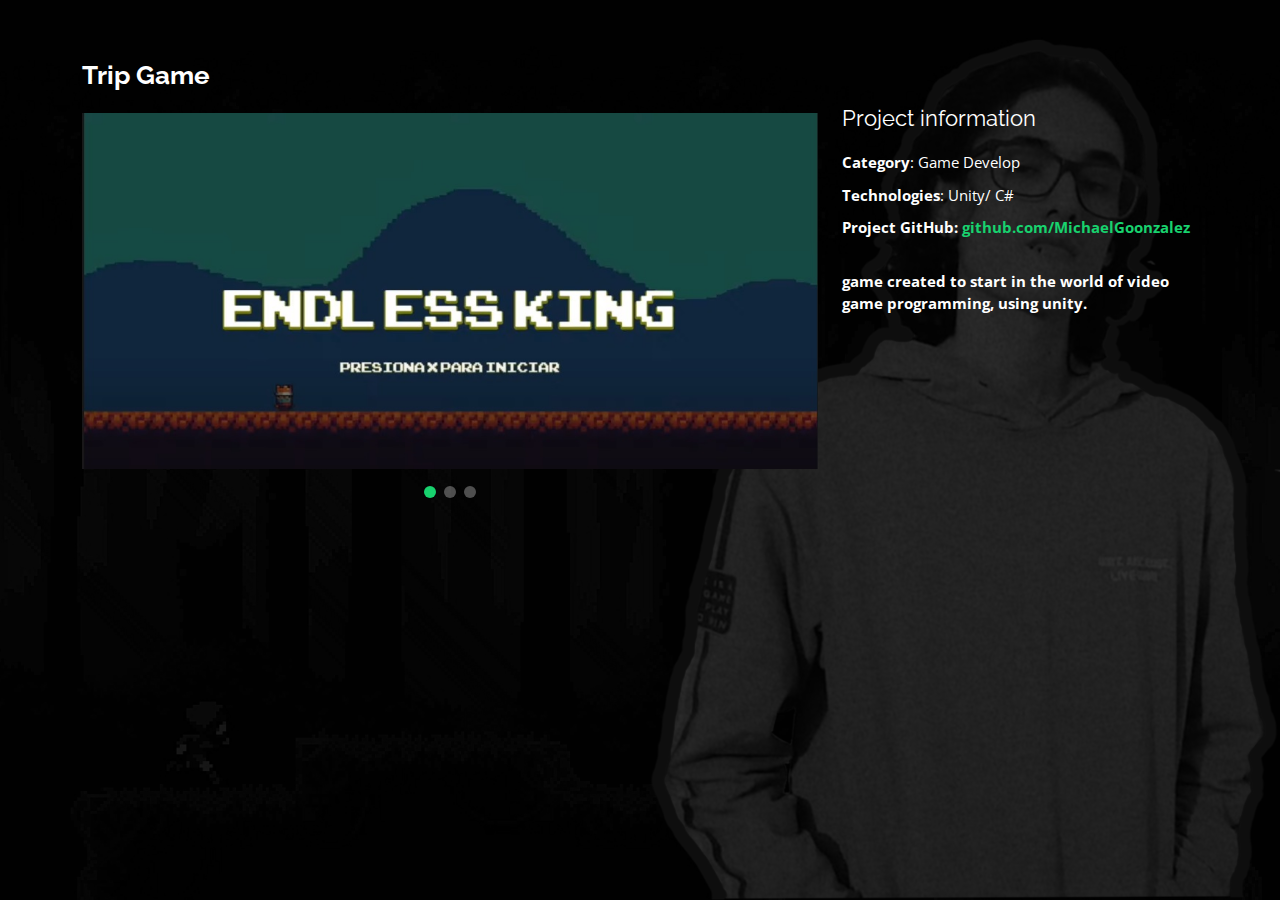
==== Details/gamesProyect1.html @ b8049355 "vr1.1.3" ====
<!DOCTYPE html>
<html lang="en">

<head>
    <meta charset="utf-8">
    <meta content="width=device-width, initial-scale=1.0" name="viewport">

    <title>Proyects Details</title>
    <meta content="" name="description">
    <meta content="" name="keywords">

    <!-- Google Fonts -->
    <link
        href="https://fonts.googleapis.com/css?family=Open+Sans:300,300i,400,400i,600,600i,700,700i|Raleway:300,300i,400,400i,500,500i,600,600i,700,700i|Poppins:300,300i,400,400i,500,500i,600,600i,700,700i"
        rel="stylesheet">

    <!-- Vendor CSS Files -->
    <link href="/assets/vendor/bootstrap/css/bootstrap.min.css" rel="stylesheet">
    <link href="/assets/vendor/bootstrap-icons/bootstrap-icons.css" rel="stylesheet">
    <link href="/assets/vendor/boxicons/css/boxicons.min.css" rel="stylesheet">
    <link href="/assets/vendor/glightbox/css/glightbox.min.css" rel="stylesheet">
    <link href="/assets/vendor/remixicon/remixicon.css" rel="stylesheet">
    <link href="/assets/vendor/swiper/swiper-bundle.min.css" rel="stylesheet">

    <!-- Main CSS File -->
    <link href="/assets/css/style.css" rel="stylesheet">
</head>

<body>

    <main id="main">

        <!-- ======= Portfolio Details ======= -->
        <div id="portfolio-details" class="portfolio-details">
            <div class="container">

                <div class="row">

                    <div class="col-lg-8">
                        <h2 class="portfolio-title">Trip Game</h2>

                        <div class="portfolio-details-slider swiper">
                            <div class="swiper-wrapper align-items-center">

                                <div class="swiper-slide">
                                    <img src="/assets/img/portfolio/portfolio-2.jpg" alt="">
                                </div>

                                <div class="swiper-slide">
                                    <img src="/assets/img/portfolio/details/ProyectVgame1.jpg" alt="">
                                </div>

                                <div class="swiper-slide">
                                    <img src="/assets/img/portfolio/details/ProyectVgame1.1.jpg" alt="">
                                </div>

                            </div>
                            <div class="swiper-pagination"></div>
                        </div>

                    </div>

                    <div class="col-lg-4 portfolio-info">
                        <h3>Project information</h3>
                        <ul>
                            <li><strong>Category</strong>: Game Develop</li>
                            <li><strong>Technologies</strong>: Unity/ C#</li>
                            <li><strong>Project GitHub: <a href="https://github.com/MichaelGoonzalez/Trip"
                                        target="_blank">github.com/MichaelGoonzalez</a></li>
                        </ul>

                        <p>
                            game created to start in the world of video game programming, using unity.
                        </p>
                    </div>

                </div>

            </div>
        </div><!-- End Portfolio Details -->

    </main><!-- End #main -->

    <!-- Vendor JS Files -->
    <script src="/assets/vendor/purecounter/purecounter.js"></script>
    <script src="/assets/vendor/bootstrap/js/bootstrap.bundle.min.js"></script>
    <script src="/assets/vendor/glightbox/js/glightbox.min.js"></script>
    <script src="/assets/vendor/isotope-layout/isotope.pkgd.min.js"></script>
    <script src="/assets/vendor/swiper/swiper-bundle.min.js"></script>
    <script src="/assets/vendor/waypoints/noframework.waypoints.js"></script>

    <!-- Main JS File -->
    <script src="/assets/js/main.js"></script>

</body>

</html>
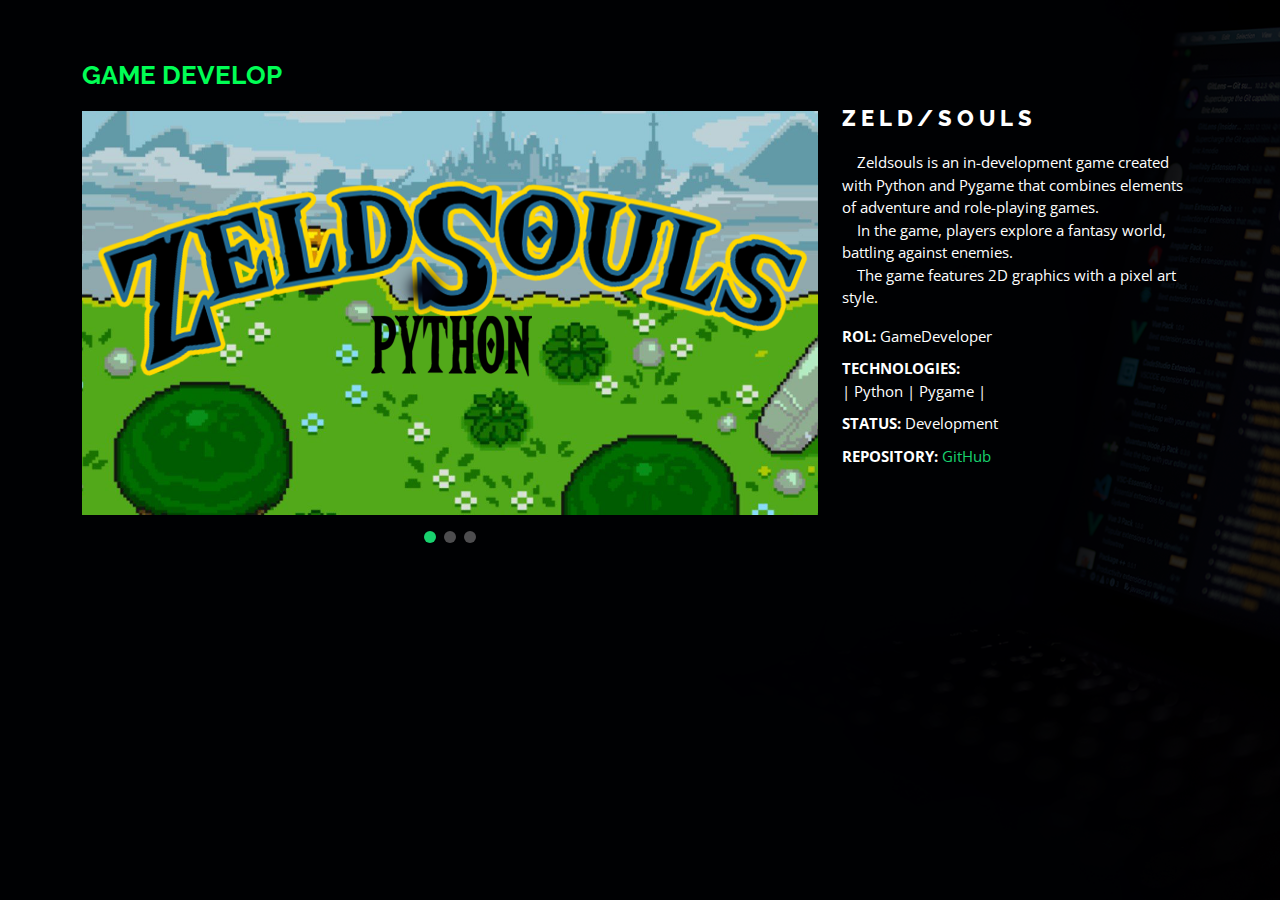
==== commit c6a555c9: "add images to proyects" ====
--- a/Details/gamesProyect1.html
+++ b/Details/gamesProyect1.html
@@ -37,21 +37,21 @@
                 <div class="row">
 
                     <div class="col-lg-8">
-                        <h2 class="portfolio-title">Trip Game</h2>
+                        <h2 class="portfolio-title">GAME DEVELOP</h2>
 
                         <div class="portfolio-details-slider swiper">
                             <div class="swiper-wrapper align-items-center">
 
                                 <div class="swiper-slide">
-                                    <img src="/assets/img/portfolio/portfolio-2.jpg" alt="">
+                                    <img src="/assets/img/portfolio/details/zeldsouls/1.png" alt="">
                                 </div>
 
                                 <div class="swiper-slide">
-                                    <img src="/assets/img/portfolio/details/ProyectVgame1.jpg" alt="">
+                                    <img src="/assets/img/portfolio/details/zeldsouls/2.png" alt="">
                                 </div>
 
                                 <div class="swiper-slide">
-                                    <img src="/assets/img/portfolio/details/ProyectVgame1.1.jpg" alt="">
+                                    <img src="/assets/img/portfolio/details/zeldsouls/3.png" alt="">
                                 </div>
 
                             </div>
@@ -61,17 +61,23 @@
                     </div>
 
                     <div class="col-lg-4 portfolio-info">
-                        <h3>Project information</h3>
+                        <h3>Zeld/souls</h3>
+                        <p>
+                            &emsp;Zeldsouls is an in-development game created with Python and Pygame that combines
+                            elements of
+                            adventure and role-playing games. <br>
+                            &emsp;In the game, players explore a fantasy world, battling against enemies. <br>
+                            &emsp;The game features 2D graphics with a pixel art style.
+                        </p>
                         <ul>
-                            <li><strong>Category</strong>: Game Develop</li>
-                            <li><strong>Technologies</strong>: Unity/ C#</li>
-                            <li><strong>Project GitHub: <a href="https://github.com/MichaelGoonzalez/Trip"
-                                        target="_blank">github.com/MichaelGoonzalez</a></li>
+                            <li><strong>ROL: </strong>GameDeveloper</li>
+                            <li><strong>TECHNOLOGIES:  </strong> <br>| Python | Pygame |</li>
+                            <li><strong>STATUS: </strong>Development</li>
+                            <li><strong>REPOSITORY:</strong><a
+                                    href="https://github.com/MichaelGoonzalez/ZeldSouls.git" target="_blank">
+                                    GitHub</a></li>
+                            </li>
                         </ul>
-
-                        <p>
-                            game created to start in the world of video game programming, using unity.
-                        </p>
                     </div>
 
                 </div>
--- a/assets/css/style.css
+++ b/assets/css/style.css
@@ -11,7 +11,7 @@
 body::before {
   content: "";
   position: fixed;
-  background: #040404 url("../img/Background.jpg") top right no-repeat;
+  background: #040404 url("../img/BACKGROUND.png") top right no-repeat;
   background-size: cover;
   left: 0;
   right: 0;
@@ -49,10 +49,10 @@
   display: flex;
   align-items: center;
   z-index: 997;
-  overflow-y: auto;
 }
 #header * {
   transition: ease-in-out 0.3s;
+  
 }
 #header h1 {
   font-size: 48px;
@@ -766,6 +766,7 @@
   padding-bottom: 40px;
 }
 .portfolio-details .portfolio-title {
+  color: #00ff55;
   font-size: 26px;
   font-weight: 700;
   margin-bottom: 20px;
@@ -774,9 +775,11 @@
   padding-top: 45px;
 }
 .portfolio-details .portfolio-info h3 {
+  letter-spacing: 5px;
   font-size: 22px;
-  font-weight: 400;
-  margin-bottom: 20px;
+  font-weight: 800;
+  margin-bottom: 5px;
+  text-transform: uppercase;
 }
 .portfolio-details .portfolio-info ul {
   list-style: none;
@@ -816,45 +819,94 @@
 # Contact
 --------------------------------------------------------------*/
 .contact .info-box {
+  display: flex;
+  justify-content: center;
+  align-items: center;
+  flex-direction: row;
+  overflow: hidden;
+
   color: #444444;
-  padding: 20px;
+  border-radius: 30px;
+  padding: 5px;
   width: 100%;
   background: rgba(255, 255, 255, 0.08);
 }
+.contact .info-box2 {
+  display: flex;
+  justify-content: center;
+  align-items: center;
+  flex-direction: row;
+  overflow: hidden;
+  width: 100%;
+  margin-bottom: 10px;
+}
+.contact .info-box3{
+  padding: 0px;
+  text-align: center;
+}
+.contact .info-box3 a{
+  font-size: 2rem;
+  color:#15bb62;
+}
+.contact .info-box3 p{
+  font-size: 2rem;
+  margin: 0px;
+}
+.contact .info-box3 a:hover{
+  color: #00ff55;
+  padding: 0px;
+  text-align: center;
+}
 .contact .info-box i.bx {
-  font-size: 24px;
+  font-size: 4vw;
   color: #18d26e;
-  border-radius: 50%;
-  padding: 14px;
+  padding: 2px;
   float: left;
-  background: rgba(255, 255, 255, 0.1);
-}
+}
+
 .contact .info-box h3 {
+  font-size: 3vw; /* Establece el tamaño de fuente inicial en 3vw */
+  color: rgba(255, 255, 255, 0.5);
+  font-weight: 700;
+}
+
+@media (max-width: 767px) { /* Añade un punto de quiebre a 767px */
+  .contact .info-box h3 {
+    font-size: 3vw; /* Reduce el tamaño de fuente a 2.5vw */
+  }
+}
+
+@media (max-width: 575px) { /* Añade un punto de quiebre a 575px */
+  .contact .info-box h3 {
+    font-size: 4vw; /* Reduce el tamaño de fuente a 2vw */
+  }
+  .contact .info-box {
+    flex-direction: column;
+  }
+}
+
+@media (max-width: 375px) { /* Añade un punto de quiebre a 375px */
+  .contact .info-box h3 {
+    font-size: 4vw; /* Reduce el tamaño de fuente a 1.5vw */
+  }
+}
+
+.contact .info-box2 .social-links {
+  letter-spacing: 3vw;
+  display: flex;
+}
+.contact .info-box2 .social-links p{
   font-size: 20px;
   color: rgba(255, 255, 255, 0.5);
-  font-weight: 700;
-  margin: 10px 0 8px 68px;
-}
-.contact .info-box p {
-  padding: 0;
-  color: #fff;
-  line-height: 24px;
-  font-size: 14px;
-  margin: 0 0 0 68px;
-}
-.contact .info-box .social-links {
-  margin: 5px 0 0 68px;
-  display: flex;
-}
-.contact .info-box .social-links a {
-  font-size: 18px;
+}
+.contact .info-box2 .social-links a {
+  font-size: 40px;
   display: inline-block;
   color: #fff;
   line-height: 1;
-  margin-right: 12px;
   transition: 0.3s;
 }
-.contact .info-box .social-links a:hover {
+.contact .info-box2 .social-links a:hover {
   color: #18d26e;
 }
 .contact .php-email-form {
@@ -950,4 +1002,18 @@
   100% {
     transform: rotate(360deg);
   }
+}
+
+.succes img{
+  width: 20vw;
+}
+.succes h1{
+  font-size: 3vw;
+  font-weight: 700;
+}
+
+#particles-js{
+  width: 100%;
+  height: 100vh;
+  position: fixed;
 }